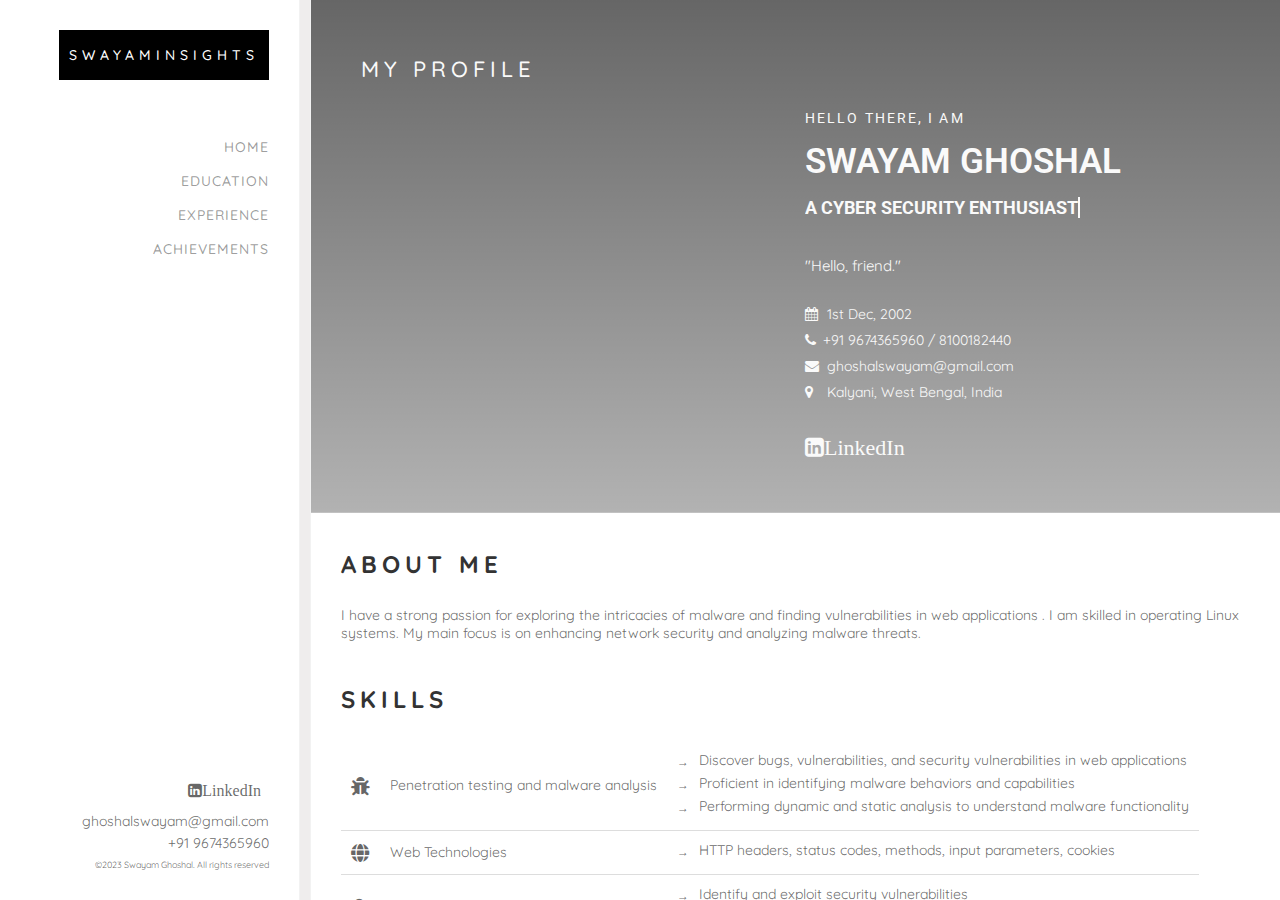
==== index.html @ ed30ce41 "Update index.html" ====
<!DOCTYPE html>
<html>
<head>
	<title>myWebsite</title>
	<link rel="stylesheet" type="text/css" href="css/style.css">
 





    <link rel="stylesheet" href="https://cdnjs.cloudflare.com/ajax/libs/font-awesome/5.15.3/css/all.min.css">
  
	<link href="https://stackpath.bootstrapcdn.com/font-awesome/4.7.0/css/font-awesome.min.css" rel="stylesheet">
</head>
<style>
  @charset "utf-8";
@import url('https://fonts.googleapis.com/css?family=Quicksand:300,400,500,700');
@import url('https://fonts.googleapis.com/css?family=Roboto');
  table {
    border-collapse: collapse;
  }

  th,
  td {
    padding: 10px;
    border-bottom: 1px solid #ddd;
  }

  th:first-child,
  td:first-child {
    border-left: none;
  }

  th:last-child,
  td:last-child {
    border-right: none;
  }

  tr:last-child td {
    border-bottom: none;
  }
    body {
  background-color:rgb(239, 239, 239);}

#Home.section1 {
         
            background: linear-gradient(rgba(0,0,0,0.6), rgba(0,0,0,0.3)), url("bg.jpg");
            background-size: cover;
            background-position: center;
            background-repeat: no-repeat;
            color: #fafafa;
            padding: 50px;
        }

        #Home.section1 .text-box {
            background-color: rgba(0, 0, 0, 0.5);
            padding: 20px;
        }

        #Home.section1 h1, #Home.section1 p {
            margin: 0;
        }
        .sm-text ,.name,.role{
            margin: 0;
            color: #fafafa;  }
        .left-content {
    width: 250px;}
    @media screen and (max-width: 800px) {
  .pg-sub-title,
  .pg-title,
  .pg-title2,
  .user-profile .sm-text,
  .user-profile .name,
  .user-profile .role ,
  .user-profile .text,
  .pr-list ul li{
    font-size: 15px;
  }
}
@media screen and (max-width: 700px) {
  .pg-sub-title,
  .pg-title,
  .pg-title2,
  .user-profile .sm-text,
  .user-profile .name,
  .user-profile .role ,
  .user-profile .text,
  .pr-list ul li{
    font-size: 13px;
  }
}
@media screen and (max-width: 600px) {
  .pg-sub-title,
  .pg-title,
  .pg-title2,
  .user-profile .sm-text,
  .user-profile .name,
  .user-profile .role ,
  .user-profile .text,
  .pr-list ul li{
    font-size: 10px;
  }
}
.pg-title2{
    color:hwb(0 85% 14%);
}
.pg-title {
        color: black;
    }
    .small-font {
        font-size: 14px;}

        .hobby-title {
    text-decoration: underline;
  }
  @charset "utf-8";
@import url('https://fonts.googleapis.com/css?family=Quicksand:300,400,500,700');
@import url('https://fonts.googleapis.com/css?family=Roboto');

* {
  margin: 0;
  padding: 0;
  box-sizing: border-box;
}



.pro-details .role {

  font-size: 18px;
  font-weight: bold;

  white-space: nowrap;
  overflow: hidden;
  border-right: 0.15em solid #fafafa;
  animation: typing 1s steps(17), blink 0.5s step-end infinite alternate;
  margin-right:150px;
}

@keyframes typing {
  from {
    width: 0;
  }
  to {
    width: 100%;
  }
}

@keyframes blink {
  50% {
    border-color: transparent;
  }
}


.copy-rights {
  font-size: 9px;
}
html {
  height: 100%;
}
body {
  height: 100%;
  font-family: 'Quicksand', sans-serif;
 color: rgba(0, 0, 0, 0.6);
  box-sizing: border-box;
  font-size: 14px;
  overflow: hidden;
  background: rgb(244, 239, 239);

  
    height: 100vh;
    margin: 0;
    padding: 0;
    background-size: cover;
    
 

}

label {
  padding: 0;
  margin: 0;
}
ul, li, ol {
  padding: 0;
  margin: 0;
}
li{
  list-style: none;
}
a, img {
  border: 0;
  outline: none;
  text-decoration: none;
}
input::-moz-focus-inner {
  border: 0;
}
bo {
  outline: none;
}
img {
  max-width: 100%;
  height: auto;
  vertical-align: bottom;
}
input, select, textarea, button{
  font-family: 'Muli', sans-serif;
}
input:focus, select:focus, textarea:focus, button:focus{
  outline: 0;
}

a {
  color: inherit;
  -webkit-transition: 0.5s;
  -o-transition: 0.5s;
  transition: 0.5s; }



h1, h2, h3, h4, h5, h6 {
  color: #000;
  font-family: "Quicksand", Arial, sans-serif;
  font-weight: 400;
  margin: 0 0 30px 0; }


i.material-icons {
  font-size: inherit;
  line-height: inherit;
}
::-webkit-scrollbar-track
{
  -webkit-box-shadow: inset 0 0 6px rgba(0,0,0,0.3);
  background-color: #F5F5F5;
}

::-webkit-scrollbar
{
  width: 5px;
  height: 5px;
  background-color: #F5F5F5;
}

::-webkit-scrollbar-thumb
{

  -webkit-box-shadow: inset 0 0 6px rgba(0,0,0,.3);
  background-color: #777;
}


.t-title-size{
  font-size: 18px;
}
.t-bold{
  font-weight: 600;
}
.t-normal{
  font-weight: normal;
}
.t-center{
  text-align: center;
}
.t-right{
  text-align: right;
}



.p-5{
  padding: 5px;
}
.p-10{
  padding: 10px;
}
.p-15{
  padding: 15px;
}
.p-20{
  padding: 20px;
}
.p-25{
  padding: 25px;
}
.p-30{
  padding: 30px;
}
.p-35{
  padding: 35px;
}
.p-40{
  padding: 40px;
}
.p-45{
  padding: 45px;
}
.p-50{
  padding: 50px;
}

.p-right5{
  padding-right: 5px;
}
.p-right10{
  padding-right: 10px;
}
.p-right15{
  padding-right: 15px;
}
.p-right20{
  padding-right: 20px;
}
.p-right25{
  padding-right: 25px;
}
.p-right30{
  padding-right: 30px;
}

.p-left5{
  padding-left: 5px;
}
.p-left10{
  padding-left: 10px;
}
.p-left15{
  padding-left: 15px;
}
.p-left20{
  padding-left: 20px;
}
.p-left25{
  padding-left: 25px;
}
.p-left30{
  padding-left: 30px;
}

.m-5{
  margin: 5px;
}
.m-10{
  margin: 10px;
}
.m-15{
  margin: 15px;
}
.m-20{
  margin: 20px;
}
.m-25{
  margin: 25px;
}
.m-30{
  margin: 30px;
}
.m-35{
  margin: 35px;
}
.m-40{
  margin: 40px;
}
.m-45{
  margin: 45px;
}
.m-50{
  margin: 50px;
}


.d-flex{
  display: flex;
}
.d-flex-align-center{
  display: flex;
  align-items: center;
  flex-direction: row;
}
.d-flex-align-center-column{
  display: flex;
  align-items: center;
  flex-direction: column;
}
.flex-1{
  flex: 1;
}
.flex-2{
  flex: 2;
}




.wraper {
    width: 100%;
    height: 100%;
}


.container {
    height: 100%;
    display: flex;
    flex-direction: row;
}

.left-content {
    width: 300px;
    overflow-y: auto;
    height: 100%;
    background: #fff;
    border-right: 1px solid rgba(221, 221, 221, 0.38);
    display: flex;
    flex-direction: column;
}

.main-content {
    flex: 1;
    overflow-y: auto;
    margin-left: 10px;
    background: #fff;
    border-left: 1px solid rgba(221, 221, 221, 0.38);
}
.logo {
    display: flex;
    justify-content: flex-end;
}

.logo a {
    color: #fff;
    text-align: right;
    background: #000;
    display: flex;
    flex-direction: column;
    padding: 10px;
    font-size: 20px;
    text-transform: uppercase;
    letter-spacing: 5px;
    line-height: 30px;
    font-weight: 500;
}

.nav {
    flex: 1;
   
    justify-content: flex-end;
    margin: 50px 0px;
}

.nav ul li, .nav ul li a {
    display: flex;
    justify-content: flex-end;
}

.nav ul li a {
    padding: 8px 0px;
    text-transform: uppercase;
    color: rgba(0, 0, 0, 0.4);
    letter-spacing: 1px;
    font-weight: 500;
    position: relative;
}

.nav ul li a:hover {
    color: #000;
}
.nav ul li a:after {
    content: "";
    width: 0;
    height: 1px;
    background: #000;
    position: absolute;
    bottom: 5px;
    left: 0;
    right: 0;
    -webkit-transform: scaleX(0);
    -moz-transform: scaleX(0);
    -ms-transform: scaleX(0);
    -o-transform: scaleX(0);
    transform: scaleX(0);
    -webkit-transition: all 0.3s cubic-bezier(0.175, 0.885, 0.32, 1.275);
    -moz-transition: all 0.3s cubic-bezier(0.175, 0.885, 0.32, 1.275);
    -ms-transition: all 0.3s cubic-bezier(0.175, 0.885, 0.32, 1.275);
    -o-transition: all 0.3s cubic-bezier(0.175, 0.885, 0.32, 1.275);
    transition: all 0.3s cubic-bezier(0.175, 0.885, 0.32, 1.275);
}

.nav ul li a:hover:after {
    width: 100%;
    -webkit-transform: scaleX(1);
    -moz-transform: scaleX(1);
    -ms-transform: scaleX(1);
    -o-transform: scaleX(1);
    transform: scaleX(1);
}

.left-footer {
    color: rgba(0, 0, 0, 0.6);
    display: flex;
    flex-direction: column;
    justify-content: flex-end;
}

.foot-contact, .social-icons ul, .copy-rights {
    display: flex;
    justify-content: flex-end;
}

.social-icons ul li {
    display: flex;
    justify-content: flex-end;
    flex-direction: row;
}

.foot-contact ul {
    display: flex;
    flex-direction: column;
}

.foot-contact ul li {
    justify-content: flex-end;
    display: flex;
    margin: 2px 0px;
}

.foot-contact {
   margin: 5px 0px;
}



.social-icons ul li a {
    padding: 5px 8px;
    font-size: 16px;
}


.social-icons ul li a:hover {
  color: #000;
  transform: scale(1.2) translateY(-5px);
}
.user-profile {
    padding-left: 50px;
}

.sm-text {
    letter-spacing: 2.1px;
    font-weight: normal;
    color: #fafafa;
    font-size: 14px;
    font-family: "Roboto", sans-serif;
    text-transform: uppercase;
}

.name {
    font-size: 40px;
    text-transform: uppercase;
    margin: 15px 0px;
    color: #fafafa;
    font-family: "Roboto", sans-serif;
    font-weight: 600;
}

.role {
    font-size: 18px;
    font-weight: 500;
    font-family: "Roboto", sans-serif;
    text-transform: uppercase;
    margin-bottom: 20px;
    color: #fafafa;
}

.text {
   
    font-size: 15px;
}

.pr-list {
    margin: 30px 0px;
    
}

.pr-list ul li {
    margin-bottom: 8px;
}

.pr-list ul li i {
    width: 18px;
}
.social-icons-head ul {
    display: flex;
}

.social-icons-head ul li a {
    padding: 5px 10px;
    font-size: 22px;
    transition: all .3s;
        display: flex;
}


.social-icons-head ul li:nth-child(1) a {
    padding-left: 0;
}

.social-icons-head ul li a:hover {
    color: #000;
    transform: scale(1.2) translateY(-5px);
}
.sec-title {
    margin-bottom: 50px;
}

.pg-title {
    font-size: 22px;
    font-weight: 500;
    text-transform: uppercase;
    letter-spacing: 5px;
    line-height: 1.8;
    color: #000;
}
.pg-title2 {
    font-size: 22px;
    font-weight: 500;
    text-transform: uppercase;
    letter-spacing: 5px;
    line-height: 1.8;
    color: #fafafa;
}

.pg-sub-title {
    margin-bottom: 10px;
    display: block;
    font-size: 10px;
    text-transform: uppercase;
    color: #999999;
    font-weight: 500;
    letter-spacing: 5px;
    font-size: 15px;
}
.social-icons-head ul li:nth-child(1) a:hover i {
  color: gray;
}
.sec-title {

  margin-bottom: 20px;
}

.pg-title {
  font-size: 24px;
  font-weight: bold;
  color: #333;
}

.skills-content {
  margin-top: 20px;
}

.skills-content ul {
  padding: 0;
  list-style: none;
}

.skills-content ul {
  padding: 0;
  list-style: none;
}

.skills-content ul li {
  display: flex;
  align-items: flex-start;
  margin-bottom: 5px;
}

.skills-content ul li::before {
  content: "\2192"; 
  margin-right: 10px;
  margin-top: 3px;
  font-size: 12px;
}

.skill-title {
  font-size: 18px;
  font-weight: bold;
  color: #333;
}

.skill-description {
  font-size: 14px;
  color: #555;
  margin-left: 20px;
}



* {
  margin: 0;
  padding: 0;
  box-sizing: border-box;
}

.pro-details .role {

  font-size: 18px;
  font-weight: bold;

  white-space: nowrap;
  overflow: hidden;
  border-right: 0.15em solid #fafafa;
  animation: typing 1s steps(17), blink 0.5s step-end infinite alternate;
  margin-right:150px;
}

@keyframes typing {
  from {
    width: 0;
  }
  to {
    width: 100%;
  }
}

@keyframes blink {
  50% {
    border-color: transparent;
  }
}


.copy-rights {
  font-size: 9px;
}
html {
  height: 100%;
}
body {
  height: 100%;
  font-family: 'Quicksand', sans-serif;
 color: rgba(0, 0, 0, 0.6);
  box-sizing: border-box;
  font-size: 14px;
  overflow: hidden;
  background: rgb(239, 237, 237);

  
    height: 100vh;
    margin: 0;
    padding: 0;
    background-size: cover;
    
 

}

label {
  padding: 0;
  margin: 0;
}
ul, li, ol {
  padding: 0;
  margin: 0;
}
li{
  list-style: none;
}
a, img {
  border: 0;
  outline: none;
  text-decoration: none;
}
input::-moz-focus-inner {
  border: 0;
}
bo {
  outline: none;
}
img {
  max-width: 100%;
  height: auto;
  vertical-align: bottom;
}
input, select, textarea, button{
  font-family: 'Muli', sans-serif;
}
input:focus, select:focus, textarea:focus, button:focus{
  outline: 0;
}

a {
  color: inherit;
  -webkit-transition: 0.5s;
  -o-transition: 0.5s;
  transition: 0.5s; }



h1, h2, h3, h4, h5, h6 {
  color: #000;
  font-family: "Quicksand", Arial, sans-serif;
  font-weight: 400;
  margin: 0 0 30px 0; }


i.material-icons {
  font-size: inherit;
  line-height: inherit;
}
::-webkit-scrollbar-track
{
  -webkit-box-shadow: inset 0 0 6px rgba(0,0,0,0.3);
  background-color: #F5F5F5;
}

::-webkit-scrollbar
{
  width: 5px;
  height: 5px;
  background-color: #F5F5F5;
}

::-webkit-scrollbar-thumb
{

  -webkit-box-shadow: inset 0 0 6px rgba(0,0,0,.3);
  background-color: #777;
}


.t-title-size{
  font-size: 18px;
}
.t-bold{
  font-weight: 600;
}
.t-normal{
  font-weight: normal;
}
.t-center{
  text-align: center;
}
.t-right{
  text-align: right;
}



.p-5{
  padding: 5px;
}
.p-10{
  padding: 10px;
}
.p-15{
  padding: 15px;
}
.p-20{
  padding: 20px;
}
.p-25{
  padding: 25px;
}
.p-30{
  padding: 30px;
}
.p-35{
  padding: 35px;
}
.p-40{
  padding: 40px;
}
.p-45{
  padding: 45px;
}
.p-50{
  padding: 50px;
}

.p-right5{
  padding-right: 5px;
}
.p-right10{
  padding-right: 10px;
}
.p-right15{
  padding-right: 15px;
}
.p-right20{
  padding-right: 20px;
}
.p-right25{
  padding-right: 25px;
}
.p-right30{
  padding-right: 30px;
}

.p-left5{
  padding-left: 5px;
}
.p-left10{
  padding-left: 10px;
}
.p-left15{
  padding-left: 15px;
}
.p-left20{
  padding-left: 20px;
}
.p-left25{
  padding-left: 25px;
}
.p-left30{
  padding-left: 30px;
}

.m-5{
  margin: 5px;
}
.m-10{
  margin: 10px;
}
.m-15{
  margin: 15px;
}
.m-20{
  margin: 20px;
}
.m-25{
  margin: 25px;
}
.m-30{
  margin: 30px;
}
.m-35{
  margin: 35px;
}
.m-40{
  margin: 40px;
}
.m-45{
  margin: 45px;
}
.m-50{
  margin: 50px;
}


.d-flex{
  display: flex;
}
.d-flex-align-center{
  display: flex;
  align-items: center;
  flex-direction: row;
}
.d-flex-align-center-column{
  display: flex;
  align-items: center;
  flex-direction: column;
}
.flex-1{
  flex: 1;
}
.flex-2{
  flex: 2;
}




.wraper {
    width: 100%;
    height: 100%;
}


.container {
    height: 100%;
    display: flex;
    flex-direction: row;
}

.left-content {
    width: 300px;
    overflow-y: auto;
    height: 100%;
    background: #fff;
    border-right: 1px solid rgba(221, 221, 221, 0.38);
    display: flex;
    flex-direction: column;
}

.main-content {
    flex: 1;
    overflow-y: auto;
    margin-left: 10px;
    background: #fff;
    border-left: 1px solid rgba(221, 221, 221, 0.38);
}
.logo {
    display: flex;
    justify-content: flex-end;
}

.logo a {
    color: #fff;
    text-align: right;
    background: #000;
    display: flex;
    flex-direction: column;
    padding: 10px;
    font-size: 20px;
    text-transform: uppercase;
    letter-spacing: 5px;
    line-height: 30px;
    font-weight: 500;
}

.nav {
    flex: 1;
   
    justify-content: flex-end;
    margin: 50px 0px;
}

.nav ul li, .nav ul li a {
    display: flex;
    justify-content: flex-end;
}

.nav ul li a {
    padding: 8px 0px;
    text-transform: uppercase;
    color: rgba(0, 0, 0, 0.4);
    letter-spacing: 1px;
    font-weight: 500;
    position: relative;
}

.nav ul li a:hover {
    color: #000;
}
.nav ul li a:after {
    content: "";
    width: 0;
    height: 1px;
    background: #000;
    position: absolute;
    bottom: 5px;
    left: 0;
    right: 0;
    -webkit-transform: scaleX(0);
    -moz-transform: scaleX(0);
    -ms-transform: scaleX(0);
    -o-transform: scaleX(0);
    transform: scaleX(0);
    -webkit-transition: all 0.3s cubic-bezier(0.175, 0.885, 0.32, 1.275);
    -moz-transition: all 0.3s cubic-bezier(0.175, 0.885, 0.32, 1.275);
    -ms-transition: all 0.3s cubic-bezier(0.175, 0.885, 0.32, 1.275);
    -o-transition: all 0.3s cubic-bezier(0.175, 0.885, 0.32, 1.275);
    transition: all 0.3s cubic-bezier(0.175, 0.885, 0.32, 1.275);
}

.nav ul li a:hover:after {
    width: 100%;
    -webkit-transform: scaleX(1);
    -moz-transform: scaleX(1);
    -ms-transform: scaleX(1);
    -o-transform: scaleX(1);
    transform: scaleX(1);
}

.left-footer {
    color: rgba(0, 0, 0, 0.6);
    display: flex;
    flex-direction: column;
    justify-content: flex-end;
}

.foot-contact, .social-icons ul, .copy-rights {
    display: flex;
    justify-content: flex-end;
}

.social-icons ul li {
    display: flex;
    justify-content: flex-end;
    flex-direction: row;
}

.foot-contact ul {
    display: flex;
    flex-direction: column;
}

.foot-contact ul li {
    justify-content: flex-end;
    display: flex;
    margin: 2px 0px;
}

.foot-contact {
   margin: 5px 0px;
}



.social-icons ul li a {
    padding: 5px 8px;
    font-size: 16px;
}


.social-icons ul li a:hover {
  color: #000;
  transform: scale(1.2) translateY(-5px);
}
.user-profile {
    padding-left: 50px;
}






.text {
   
    font-size: 15px;
}

.pr-list {
    margin: 30px 0px;
    
}

.pr-list ul li {
    margin-bottom: 8px;
}

.pr-list ul li i {
    width: 18px;
}
.social-icons-head ul {
    display: flex;
}

.social-icons-head ul li a {
    padding: 5px 10px;
    font-size: 22px;
    transition: all .3s;
        display: flex;
}


.social-icons-head ul li:nth-child(1) a {
    padding-left: 0;
}

.social-icons-head ul li a:hover {
    color: #000;
    transform: scale(1.2) translateY(-5px);
}
.sec-title {
    margin-bottom: 50px;
}

.pg-title {
    font-size: 22px;
    font-weight: 500;
    text-transform: uppercase;
    letter-spacing: 5px;
    line-height: 1.8;
    color: #000;
}
.pg-title2 {
    font-size: 22px;
    font-weight: 500;
    text-transform: uppercase;
    letter-spacing: 5px;
    line-height: 1.8;
    color: #fafafa;
}

.pg-sub-title {
    margin-bottom: 10px;
    display: block;
    font-size: 10px;
    text-transform: uppercase;
    color: #999999;
    font-weight: 500;
    letter-spacing: 5px;
    font-size: 15px;
}
.social-icons-head ul li:nth-child(1) a:hover i {
  color: gray;
}
.sec-title {

  margin-bottom: 20px;
}

.pg-title {
  font-size: 24px;
  font-weight: bold;
  color: #333;
}

.skills-content {
  margin-top: 20px;
}

.skills-content ul {
  padding: 0;
  list-style: none;
}

.skills-content ul {
  padding: 0;
  list-style: none;
}

.skills-content ul li {
  display: flex;
  align-items: flex-start;
  margin-bottom: 5px;
}

.skills-content ul li::before {
  content: "\2192"; 
  margin-right: 10px;
  margin-top: 3px;
  font-size: 12px;
}

.skill-title {
  font-size: 18px;
  font-weight: bold;
  color: #333;
}

.skill-description {
  font-size: 14px;
  color: #555;
  margin-left: 20px;
}



</style>
<div class="wraper">
    <div class="container">
        <div class="left-content p-30">
            <div class="logo">
                <a href="index.html">
                    <span class="small-font">SwayamInsights</span>
                </a>
            </div>
            <div class="nav">
                <ul>
                    <li><a href="#Home">Home</a></li>
                    <li><a href="html/education.html">Education</a></li>
                    <li><a href="">Experience</a></li>
                    <li><a href="html/achievements.html">Achievements</a></li>
                </ul>
            </div>
            <div class="left-footer">
                <div class="social-icons">
                    <ul>
                        <li><a href="https://www.linkedin.com/in/swayam-g-119730221/"><i class="fa fa-linkedin-square" aria-hidden="true">LinkedIn</i></a></li>
                    </ul>
                </div>
                <div class="foot-contact">
                    <ul>
                        <li>ghoshalswayam@gmail.com</li>
                        <li>+91 9674365960</li>
                    </ul>
                </div>
                <div class="copy-rights">&copy;2023 Swayam Ghoshal. All rights reserved</div>
            </div>
        </div>
        <div class="main-content">
            <div class="section1 p-30" id="Home">
                <div class="sec-title">
                    <div class="pg-title2">My Profile</div>
		    <script src="https://tryhackme.com/badge/616002"></script>
                </div>
                <div class="d-flex-align-center">
                    <div class="user-img flex-1"><img src=""></div>
                    <div class="user-profile flex-1">
                        <div class="pro-details">
                            <div class="sm-text">Hello there, I am</div>
                            <div class="name" style="font-size: 35px;">Swayam Ghoshal</div>
                            <div class="role">a Cyber security enthusiast</div>
                            <br>
                        </div>
                        <div class="text">"Hello, friend."</div>
                        <div class="pr-list">
                            <ul>
                                <li><i class="fa fa-calendar" aria-hidden="true"></i> 1st Dec, 2002</li>
                                <li><i class="fa fa-phone" aria-hidden="true"></i>+91 9674365960 / 8100182440</li>
                                <li><i class="fa fa-envelope" aria-hidden="true"></i> ghoshalswayam@gmail.com</li>
                                <li><i class="fa fa-map-marker" aria-hidden="true"></i> Kalyani, West Bengal, India</li>
                            </ul>
                        </div>
                        <div class="social-icons-head">
                            <ul>
                                <li><a href="https://www.linkedin.com/in/swayam-g-119730221/" target="_blank"><i class="fa fa-linkedin-square" aria-hidden="true">LinkedIn</i></a></li>
                            </ul>
                        </div>
                    </div>
                </div>
            </div>
            
            <div class="section2 p-30" id="About">
                <div class="sec-title">
                  <div class="pg-title">About Me</div>
                </div>
                <div class="about-content">
                  <p>
                  I have a strong passion for exploring the intricacies of malware and finding vulnerabilities in web applications . I am skilled in operating Linux systems.
		  My main focus is on enhancing network security and analyzing malware threats.
                   
                  </p>
    
                  
        <br><br>

        <div class="sec-title">
          <div class="pg-title">Skills</div>
        </div>
        <div class="skills-content">
          <table>
        <tr>
              <td><i class="fas fa-bug fa-lg"></i></td>
              <td> Penetration testing and malware analysis</td>
              <td>
                <ul>
                  <li> Discover bugs, vulnerabilities, and security vulnerabilities in web applications</li>
                  <li> Proficient in identifying malware behaviors and capabilities</li>
                  <li> Performing dynamic and static analysis to understand malware functionality</li>    
                </ul>
              </td>
            </tr>
         
            <tr>
              <td><i class="fas fa-globe fa-lg"></i></td>
              <td>Web Technologies</td>
              <td>
                <ul>
                  <li> HTTP headers, status codes, methods, input parameters, cookies</li>
                </ul>
              </td>
            </tr>
            <tr>
              <td><i class="fas fa-lock fa-lg"></i></td>
              <td>Security Vulnerabilities</td>
              <td>
                <ul>
                  <li> Identify and exploit security vulnerabilities</li>
                  <li> Information disclosure, IDOR, broken access control</li>
                </ul>
              </td>
            </tr>
            <tr>
              <td><i class="fas fa-tools fa-lg"></i></td>
              <td>Tool Proficiency</td>
              <td>
                <ul>
                  <li> Ferox Buster, Burp Suite, Wireshark</li>
                  <li> PEview, Dependency Walker, InetSim, ApdateDNS, IDApro.</li>
                </ul>
              </td>
            </tr>
            <tr>
              <td><i class="fas fa-search fa-lg"></i></td>
              <td>Information Gathering</td>
              <td>
                <ul>
                  <li> Expertise in information gathering techniques</li>
                  <li> Identify hidden paths, conduct code analysis</li>
                </ul>
              </td>
            </tr>
          </table>
        </div>
        


<div class="sec-title">
  <div class="pg-title">Hobbies</div>
</div>
<div class="hobbies-content">
  <ul>
	    <li>
      <i class="fas fa-code"></i>
      <b><span class="hobby-title">Reverse Engineering</span></b>
      <p class="hobby-description">Deconstructing software to comprehend its design and functionality and understanding the mindset of hackers and learn how they execute their exploits to gain access to systems.</p>
    </li>
	 <br>
	  
	    
        <li><i class="fas fa-language"></i> <b><span class="hobby-title">Learning Languages</span></b>
        <li>English - Native level fluency</li>
        <li>Hindi - Native level fluency</li>
        <li>Bengali - Native level fluency</li>
        <li>Japanese - Elementary knowledge</li>
         <!--<li>German - Elementary knowledge</li>-->
      
    </li>
    <br>
	  
	  
    <li>
      <i class="fas fa-chart-line"></i>
      <b><span class="hobby-title">Stock Market Analysis</span></b>
      <p class="hobby-description">I find analyzing and studying market trends using technical analysis, along with planning and executing trades with risk management, to be incredibly thrilling.</p>
    </li>
    <br>
    <li>
      <i class="fas fa-gamepad"></i>
      <b><span class="hobby-title">Gaming</span></b>
      <p class="hobby-description">Exploring and engaging in strategic gameplay for relaxation and enjoyment.</p>
    </li>
    <br>
    <li>
      <i class="fas fa-film"></i>
      <b><span class="hobby-title">Media Entertainment</span></b>
      <p class="hobby-description">I find detective/techy/hacker movies and those exploring market manipulation and psychological training captivating</p>
    </li>
   
  
  
  </ul>
</div>

</body>
</html>
---- css/style.css ----
@charset "utf-8";
@import url('https://fonts.googleapis.com/css?family=Quicksand:300,400,500,700');
@import url('https://fonts.googleapis.com/css?family=Roboto');

* {
  margin: 0;
  padding: 0;
  box-sizing: border-box;
}


html, body {
  height: 100%;
  font-family: 'Quicksand', sans-serif;
  color: rgba(0, 0, 0, 0.6);
  background: #fafafa;
}


.pro-details .role {

  font-size: 18px;
  font-weight: bold;

  white-space: nowrap;
  overflow: hidden;
  border-right: 0.15em solid #fafafa;
  animation: typing 1s steps(17), blink 0.5s step-end infinite alternate;
  margin-right:150px;
}

@keyframes typing {
  from {
    width: 0;
  }
  to {
    width: 100%;
  }
}

@keyframes blink {
  50% {
    border-color: transparent;
  }
}


.copy-rights {
  font-size: 9px;
}
html {
  height: 100%;
}
body {
  height: 100%;
  font-family: 'Quicksand', sans-serif;
 color: rgba(0, 0, 0, 0.6);
  box-sizing: border-box;
  font-size: 14px;
  overflow: hidden;
  background: #fafafa;

  
    height: 100vh;
    margin: 0;
    padding: 0;
    background-size: cover;
    
 

}

label {
  padding: 0;
  margin: 0;
}
ul, li, ol {
  padding: 0;
  margin: 0;
}
li{
  list-style: none;
}
a, img {
  border: 0;
  outline: none;
  text-decoration: none;
}
input::-moz-focus-inner {
  border: 0;
}
bo {
  outline: none;
}
img {
  max-width: 100%;
  height: auto;
  vertical-align: bottom;
}
input, select, textarea, button{
  font-family: 'Muli', sans-serif;
}
input:focus, select:focus, textarea:focus, button:focus{
  outline: 0;
}

a {
  color: inherit;
  -webkit-transition: 0.5s;
  -o-transition: 0.5s;
  transition: 0.5s; }



h1, h2, h3, h4, h5, h6 {
  color: #000;
  font-family: "Quicksand", Arial, sans-serif;
  font-weight: 400;
  margin: 0 0 30px 0; }


i.material-icons {
  font-size: inherit;
  line-height: inherit;
}
::-webkit-scrollbar-track
{
  -webkit-box-shadow: inset 0 0 6px rgba(0,0,0,0.3);
  background-color: #F5F5F5;
}

::-webkit-scrollbar
{
  width: 5px;
  height: 5px;
  background-color: #F5F5F5;
}

::-webkit-scrollbar-thumb
{

  -webkit-box-shadow: inset 0 0 6px rgba(0,0,0,.3);
  background-color: #777;
}


.t-title-size{
  font-size: 18px;
}
.t-bold{
  font-weight: 600;
}
.t-normal{
  font-weight: normal;
}
.t-center{
  text-align: center;
}
.t-right{
  text-align: right;
}



.p-5{
  padding: 5px;
}
.p-10{
  padding: 10px;
}
.p-15{
  padding: 15px;
}
.p-20{
  padding: 20px;
}
.p-25{
  padding: 25px;
}
.p-30{
  padding: 30px;
}
.p-35{
  padding: 35px;
}
.p-40{
  padding: 40px;
}
.p-45{
  padding: 45px;
}
.p-50{
  padding: 50px;
}

.p-right5{
  padding-right: 5px;
}
.p-right10{
  padding-right: 10px;
}
.p-right15{
  padding-right: 15px;
}
.p-right20{
  padding-right: 20px;
}
.p-right25{
  padding-right: 25px;
}
.p-right30{
  padding-right: 30px;
}

.p-left5{
  padding-left: 5px;
}
.p-left10{
  padding-left: 10px;
}
.p-left15{
  padding-left: 15px;
}
.p-left20{
  padding-left: 20px;
}
.p-left25{
  padding-left: 25px;
}
.p-left30{
  padding-left: 30px;
}

.m-5{
  margin: 5px;
}
.m-10{
  margin: 10px;
}
.m-15{
  margin: 15px;
}
.m-20{
  margin: 20px;
}
.m-25{
  margin: 25px;
}
.m-30{
  margin: 30px;
}
.m-35{
  margin: 35px;
}
.m-40{
  margin: 40px;
}
.m-45{
  margin: 45px;
}
.m-50{
  margin: 50px;
}


.d-flex{
  display: flex;
}
.d-flex-align-center{
  display: flex;
  align-items: center;
  flex-direction: row;
}
.d-flex-align-center-column{
  display: flex;
  align-items: center;
  flex-direction: column;
}
.flex-1{
  flex: 1;
}
.flex-2{
  flex: 2;
}




.wraper {
    width: 100%;
    height: 100%;
}


.container {
    height: 100%;
    display: flex;
    flex-direction: row;
}

.left-content {
    width: 300px;
    overflow-y: auto;
    height: 100%;
    background: #fff;
    border-right: 1px solid rgba(221, 221, 221, 0.38);
    display: flex;
    flex-direction: column;
}

.main-content {
    flex: 1;
    overflow-y: auto;
    margin-left: 10px;
    background: #fff;
    border-left: 1px solid rgba(221, 221, 221, 0.38);
}
.logo {
    display: flex;
    justify-content: flex-end;
}

.logo a {
    color: #fff;
    text-align: right;
    background: #000;
    display: flex;
    flex-direction: column;
    padding: 10px;
    font-size: 20px;
    text-transform: uppercase;
    letter-spacing: 5px;
    line-height: 30px;
    font-weight: 500;
}

.nav {
    flex: 1;
   
    justify-content: flex-end;
    margin: 50px 0px;
}

.nav ul li, .nav ul li a {
    display: flex;
    justify-content: flex-end;
}

.nav ul li a {
    padding: 8px 0px;
    text-transform: uppercase;
    color: rgba(0, 0, 0, 0.4);
    letter-spacing: 1px;
    font-weight: 500;
    position: relative;
}

.nav ul li a:hover {
    color: #000;
}
.nav ul li a:after {
    content: "";
    width: 0;
    height: 1px;
    background: #000;
    position: absolute;
    bottom: 5px;
    left: 0;
    right: 0;
    -webkit-transform: scaleX(0);
    -moz-transform: scaleX(0);
    -ms-transform: scaleX(0);
    -o-transform: scaleX(0);
    transform: scaleX(0);
    -webkit-transition: all 0.3s cubic-bezier(0.175, 0.885, 0.32, 1.275);
    -moz-transition: all 0.3s cubic-bezier(0.175, 0.885, 0.32, 1.275);
    -ms-transition: all 0.3s cubic-bezier(0.175, 0.885, 0.32, 1.275);
    -o-transition: all 0.3s cubic-bezier(0.175, 0.885, 0.32, 1.275);
    transition: all 0.3s cubic-bezier(0.175, 0.885, 0.32, 1.275);
}

.nav ul li a:hover:after {
    width: 100%;
    -webkit-transform: scaleX(1);
    -moz-transform: scaleX(1);
    -ms-transform: scaleX(1);
    -o-transform: scaleX(1);
    transform: scaleX(1);
}

.left-footer {
    color: rgba(0, 0, 0, 0.6);
    display: flex;
    flex-direction: column;
    justify-content: flex-end;
}

.foot-contact, .social-icons ul, .copy-rights {
    display: flex;
    justify-content: flex-end;
}

.social-icons ul li {
    display: flex;
    justify-content: flex-end;
    flex-direction: row;
}

.foot-contact ul {
    display: flex;
    flex-direction: column;
}

.foot-contact ul li {
    justify-content: flex-end;
    display: flex;
    margin: 2px 0px;
}

.foot-contact {
   margin: 5px 0px;
}



.social-icons ul li a {
    padding: 5px 8px;
    font-size: 16px;
}


.social-icons ul li a:hover {
  color: #000;
  transform: scale(1.2) translateY(-5px);
}
.user-profile {
    padding-left: 50px;
}

.sm-text {
    letter-spacing: 2.1px;
    font-weight: normal;
    color: #fafafa;
    font-size: 14px;
    font-family: "Roboto", sans-serif;
    text-transform: uppercase;
}

.name {
    font-size: 40px;
    text-transform: uppercase;
    margin: 15px 0px;
    color: #fafafa;
    font-family: "Roboto", sans-serif;
    font-weight: 600;
}

.role {
    font-size: 18px;
    font-weight: 500;
    font-family: "Roboto", sans-serif;
    text-transform: uppercase;
    margin-bottom: 20px;
    color: #fafafa;
}

.text {
   
    font-size: 15px;
}

.pr-list {
    margin: 30px 0px;
    
}

.pr-list ul li {
    margin-bottom: 8px;
}

.pr-list ul li i {
    width: 18px;
}
.social-icons-head ul {
    display: flex;
}

.social-icons-head ul li a {
    padding: 5px 10px;
    font-size: 22px;
    transition: all .3s;
        display: flex;
}

.social-icons-head {}

.social-icons-head ul li:nth-child(1) a {
    padding-left: 0;
}

.social-icons-head ul li a:hover {
    color: #000;
    transform: scale(1.2) translateY(-5px);
}
.sec-title {
    margin-bottom: 50px;
}

.pg-title {
    font-size: 22px;
    font-weight: 500;
    text-transform: uppercase;
    letter-spacing: 5px;
    line-height: 1.8;
    color: #000;
}
.pg-title2 {
    font-size: 22px;
    font-weight: 500;
    text-transform: uppercase;
    letter-spacing: 5px;
    line-height: 1.8;
    color: #fafafa;
}

.pg-sub-title {
    margin-bottom: 10px;
    display: block;
    font-size: 10px;
    text-transform: uppercase;
    color: #999999;
    font-weight: 500;
    letter-spacing: 5px;
    font-size: 15px;
}
.social-icons-head ul li:nth-child(1) a:hover i {
  color: gray;
}
.sec-title {

  margin-bottom: 20px;
}

.pg-title {
  font-size: 24px;
  font-weight: bold;
  color: #333;
}

.skills-content {
  margin-top: 20px;
}

.skills-content ul {
  padding: 0;
  list-style: none;
}

.skills-content ul {
  padding: 0;
  list-style: none;
}

.skills-content ul li {
  display: flex;
  align-items: flex-start;
  margin-bottom: 5px;
}

.skills-content ul li::before {
  content: "\2192"; 
  margin-right: 10px;
  margin-top: 3px;
  font-size: 12px;
}

.skill-title {
  font-size: 18px;
  font-weight: bold;
  color: #333;
}

.skill-description {
  font-size: 14px;
  color: #555;
  margin-left: 20px;
}
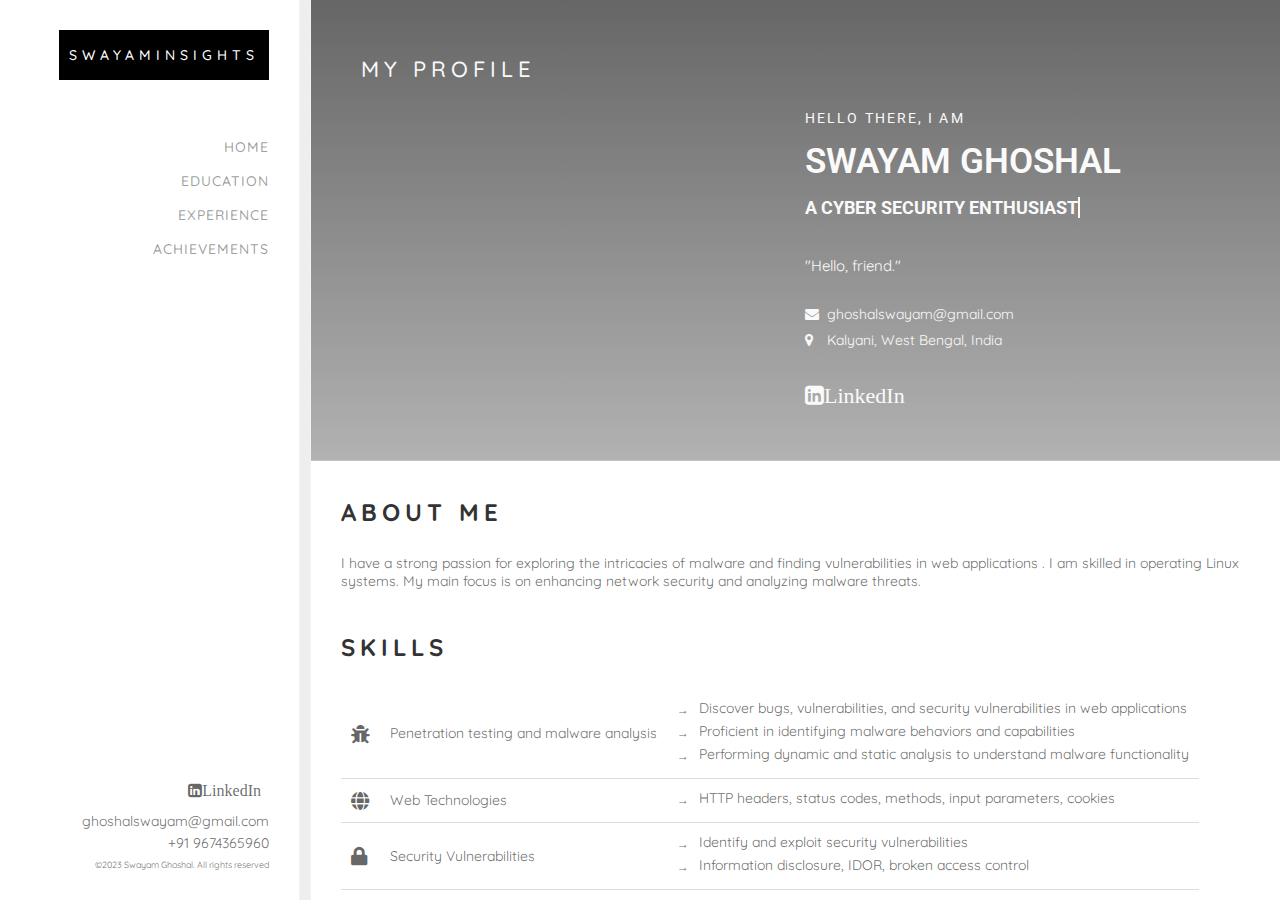
==== commit b0838b59: "Update index.html" ====
--- a/index.html
+++ b/index.html
@@ -1300,8 +1300,8 @@
                         <div class="text">"Hello, friend."</div>
                         <div class="pr-list">
                             <ul>
-                                <li><i class="fa fa-calendar" aria-hidden="true"></i> 1st Dec, 2002</li>
-                                <li><i class="fa fa-phone" aria-hidden="true"></i>+91 9674365960 / 8100182440</li>
+                             
+                               
                                 <li><i class="fa fa-envelope" aria-hidden="true"></i> ghoshalswayam@gmail.com</li>
                                 <li><i class="fa fa-map-marker" aria-hidden="true"></i> Kalyani, West Bengal, India</li>
                             </ul>
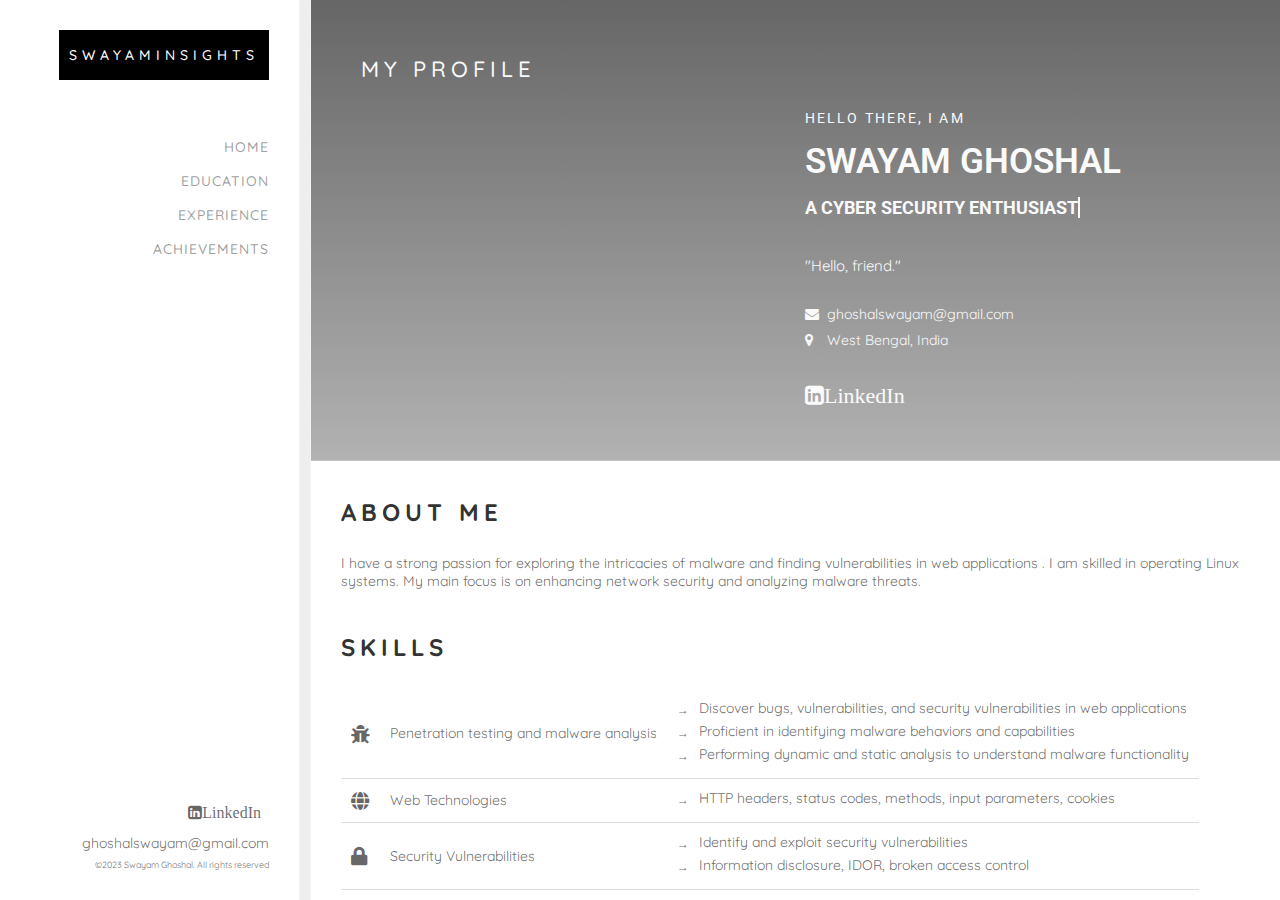
==== commit dac4334a: "Update index.html" ====
--- a/index.html
+++ b/index.html
@@ -1276,7 +1276,6 @@
                 <div class="foot-contact">
                     <ul>
                         <li>ghoshalswayam@gmail.com</li>
-                        <li>+91 9674365960</li>
                     </ul>
                 </div>
                 <div class="copy-rights">&copy;2023 Swayam Ghoshal. All rights reserved</div>
@@ -1303,7 +1302,7 @@
                              
                                
                                 <li><i class="fa fa-envelope" aria-hidden="true"></i> ghoshalswayam@gmail.com</li>
-                                <li><i class="fa fa-map-marker" aria-hidden="true"></i> Kalyani, West Bengal, India</li>
+                                <li><i class="fa fa-map-marker" aria-hidden="true"></i> West Bengal, India</li>
                             </ul>
                         </div>
                         <div class="social-icons-head">
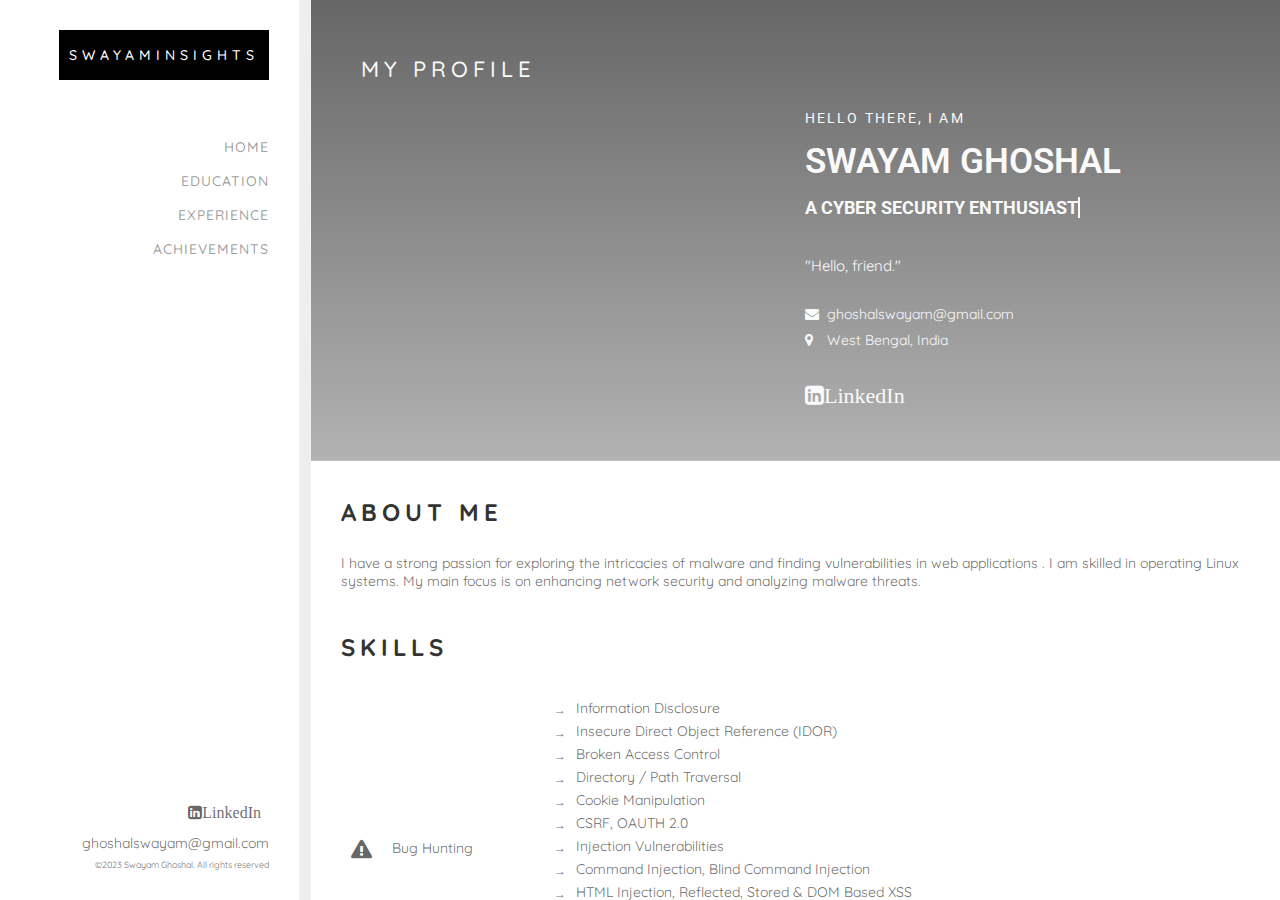
==== commit d100a5be: "Update index.html" ====
--- a/index.html
+++ b/index.html
@@ -1328,64 +1328,72 @@
                   
         <br><br>
 
-        <div class="sec-title">
+    <div class="sec-title">
           <div class="pg-title">Skills</div>
-        </div>
-        <div class="skills-content">
+      </div>
+      <div class="skills-content">
           <table>
-        <tr>
-              <td><i class="fas fa-bug fa-lg"></i></td>
-              <td> Penetration testing and malware analysis</td>
-              <td>
-                <ul>
-                  <li> Discover bugs, vulnerabilities, and security vulnerabilities in web applications</li>
-                  <li> Proficient in identifying malware behaviors and capabilities</li>
-                  <li> Performing dynamic and static analysis to understand malware functionality</li>    
-                </ul>
-              </td>
-            </tr>
-         
-            <tr>
-              <td><i class="fas fa-globe fa-lg"></i></td>
-              <td>Web Technologies</td>
-              <td>
-                <ul>
-                  <li> HTTP headers, status codes, methods, input parameters, cookies</li>
-                </ul>
-              </td>
-            </tr>
-            <tr>
-              <td><i class="fas fa-lock fa-lg"></i></td>
-              <td>Security Vulnerabilities</td>
-              <td>
-                <ul>
-                  <li> Identify and exploit security vulnerabilities</li>
-                  <li> Information disclosure, IDOR, broken access control</li>
-                </ul>
-              </td>
-            </tr>
-            <tr>
-              <td><i class="fas fa-tools fa-lg"></i></td>
-              <td>Tool Proficiency</td>
-              <td>
-                <ul>
-                  <li> Ferox Buster, Burp Suite, Wireshark</li>
-                  <li> PEview, Dependency Walker, InetSim, ApdateDNS, IDApro.</li>
-                </ul>
-              </td>
-            </tr>
-            <tr>
-              <td><i class="fas fa-search fa-lg"></i></td>
-              <td>Information Gathering</td>
-              <td>
-                <ul>
-                  <li> Expertise in information gathering techniques</li>
-                  <li> Identify hidden paths, conduct code analysis</li>
-                </ul>
-              </td>
-            </tr>
+              <tr>
+                  <td><i class="fas fa-exclamation-triangle fa-lg"></i></td>
+                  <td>Bug Hunting</td>
+                  <td>
+                      <ul>
+                          <li>Information Disclosure</li>
+                          <li>Insecure Direct Object Reference (IDOR)</li>
+                          <li>Broken Access Control</li>
+                          <li>Directory / Path Traversal</li>
+                          <li>Cookie Manipulation</li>
+                          <li>CSRF, OAUTH 2.0</li>
+                          <li>Injection Vulnerabilities</li>
+                          <li>Command Injection, Blind Command Injection</li>
+                          <li>HTML Injection, Reflected, Stored & DOM Based XSS</li>
+                          <li>Bypassing Security Filters, CSP</li>
+                          <li>SQL Injection, Blind SQLi, Time-based Blind SQLi</li>
+                          <li>SSRRF, Blind SSRF</li>
+                          <li>XXE (XML External Entity) Injection</li>
+                      </ul>
+                  </td>
+              </tr>
+              <tr>
+                  <td><i class="fas fa-search fa-lg"></i></td>
+                  <td>Information Gathering</td>
+                  <td>
+                      <ul>
+                          <li>Information gathering using Maltego</li>
+                          <li>Code analysis</li>
+                      </ul>
+                  </td>
+              </tr>
+              <tr>
+                  <td><i class="fas fa-bug fa-lg"></i></td>
+                  <td>Malware Analysis</td>
+                  <td>
+                  <ul>
+                    <li>
+                      Analyzing malware using IDA pro
+                    </li>
+                  </ul></td>
+                  <td></td>
+              </tr>
+              <tr>
+                  <td><i class="fas fa-tools fa-lg"></i></td>
+                  <td>Tool Proficiency</td>
+                  <td>
+                      <ul>
+                          <li>Metasploit</li>
+                          <li>Burp Suite</li>
+                          <li>IDA Pro</li> 
+                          <li>Feroxbuster</li> 
+                          <li>Nmap</li> 
+                          <li>Maltego</li>
+                      </ul>
+                  </td>
+              </tr>
+           
           </table>
-        </div>
+      </div>
+      
+
         
 
 
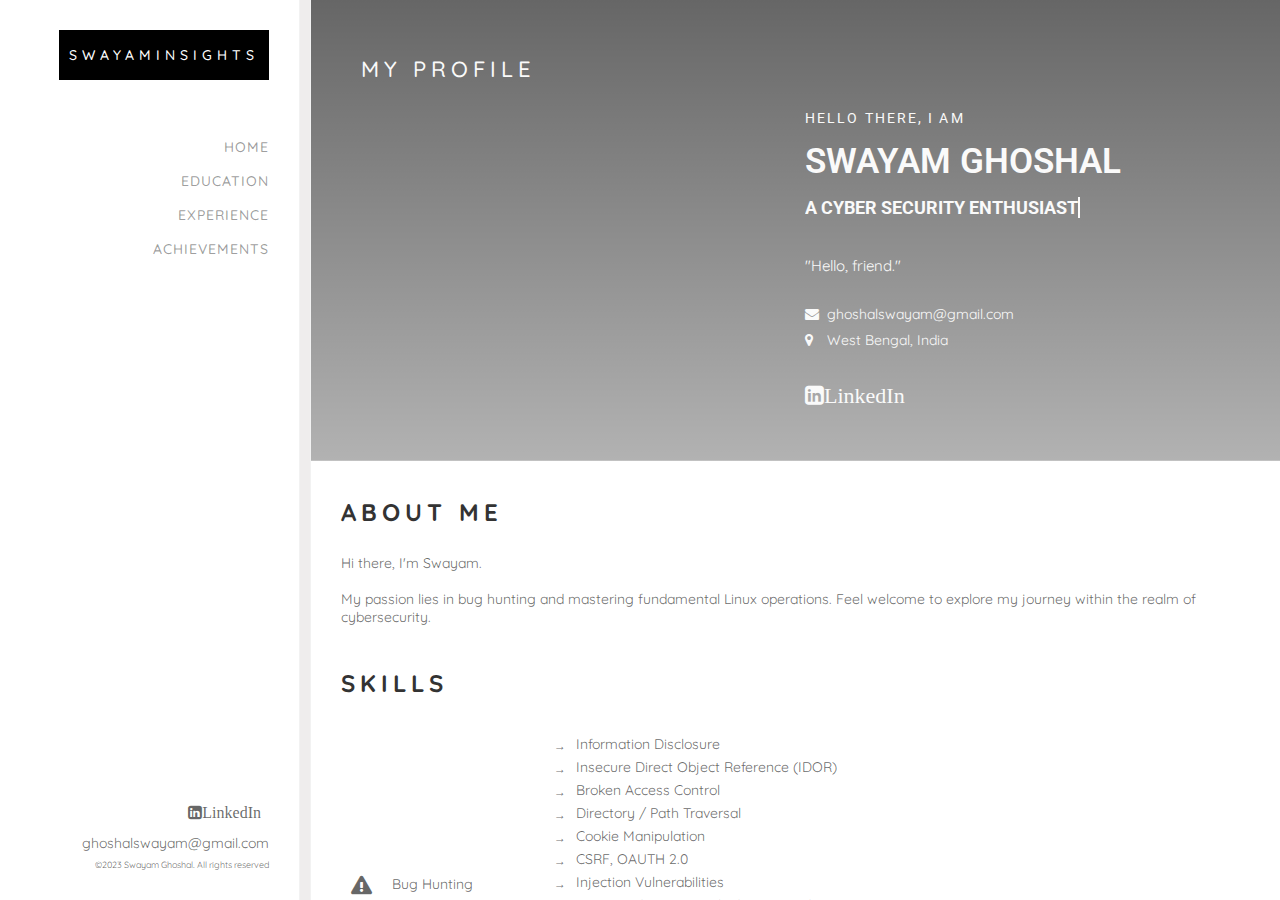
==== commit 627aa02a: "Update index.html" ====
--- a/index.html
+++ b/index.html
@@ -1320,8 +1320,8 @@
                 </div>
                 <div class="about-content">
                   <p>
-                  I have a strong passion for exploring the intricacies of malware and finding vulnerabilities in web applications . I am skilled in operating Linux systems.
-		  My main focus is on enhancing network security and analyzing malware threats.
+                  Hi there, I'm Swayam.<br> <br> My passion lies in bug hunting and mastering fundamental Linux operations. Feel welcome to explore my journey within the realm of cybersecurity.   </p>
+    
                    
                   </p>
     
@@ -1402,12 +1402,6 @@
 </div>
 <div class="hobbies-content">
   <ul>
-	    <li>
-      <i class="fas fa-code"></i>
-      <b><span class="hobby-title">Reverse Engineering</span></b>
-      <p class="hobby-description">Deconstructing software to comprehend its design and functionality and understanding the mindset of hackers and learn how they execute their exploits to gain access to systems.</p>
-    </li>
-	 <br>
 	  
 	    
         <li><i class="fas fa-language"></i> <b><span class="hobby-title">Learning Languages</span></b>
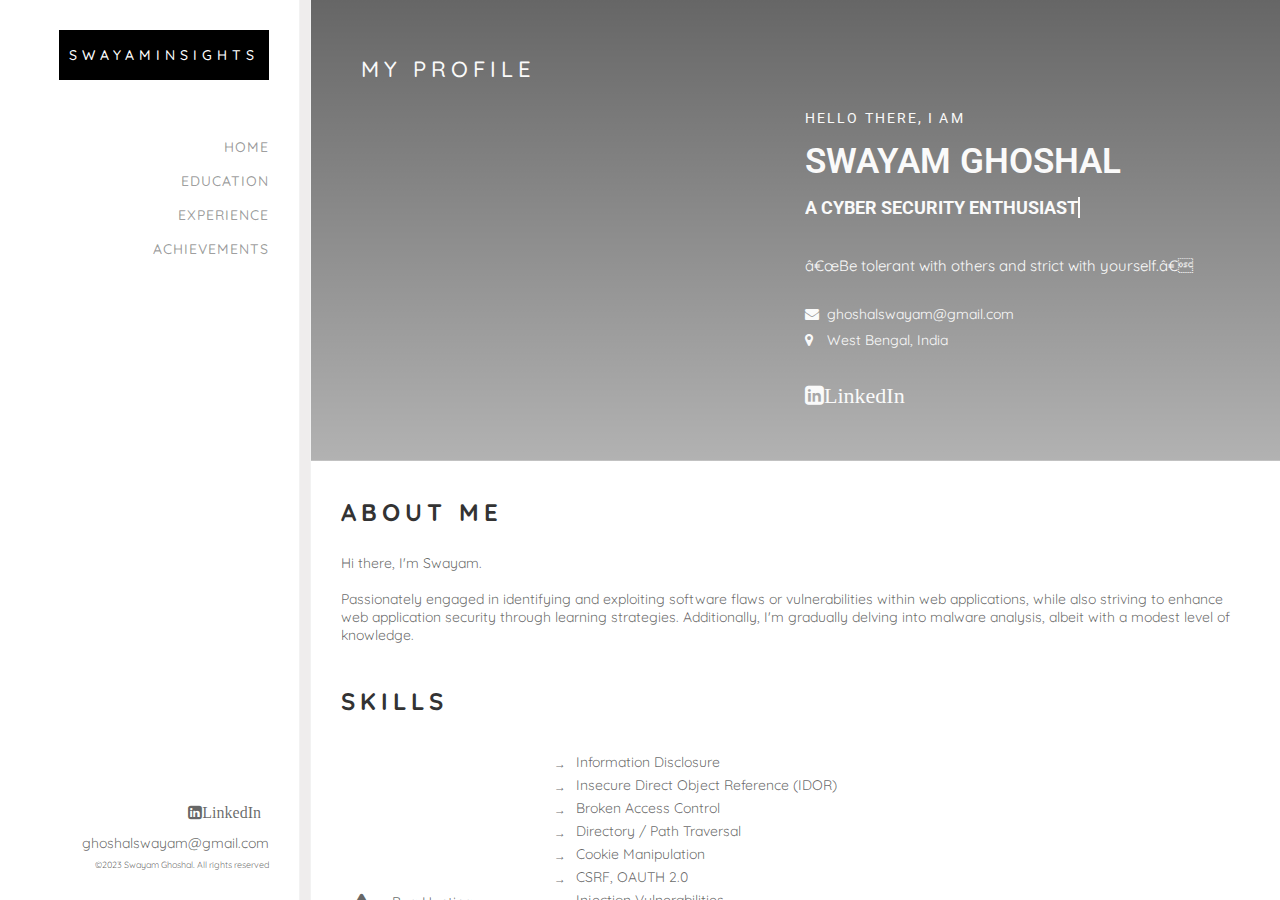
==== commit fe63dc6f: "Update index.html" ====
--- a/index.html
+++ b/index.html
@@ -1,7 +1,7 @@
 <!DOCTYPE html>
 <html>
 <head>
-	<title>myWebsite</title>
+	<title>Swayam's Website</title>
 	<link rel="stylesheet" type="text/css" href="css/style.css">
  
 
@@ -1296,7 +1296,7 @@
                             <div class="role">a Cyber security enthusiast</div>
                             <br>
                         </div>
-                        <div class="text">"Hello, friend."</div>
+                        <div class="text">“Be tolerant with others and strict with yourself.”</div>
                         <div class="pr-list">
                             <ul>
                              
@@ -1320,7 +1320,7 @@
                 </div>
                 <div class="about-content">
                   <p>
-                  Hi there, I'm Swayam.<br> <br> My passion lies in bug hunting and mastering fundamental Linux operations. Feel welcome to explore my journey within the realm of cybersecurity.   </p>
+                  Hi there, I'm Swayam.<br> <br> Passionately engaged in identifying and exploiting software flaws or vulnerabilities within web applications, while also striving to enhance web application security through learning strategies. Additionally, I'm gradually delving into malware analysis, albeit with a modest level of knowledge.   </p>
     
                    
                   </p>
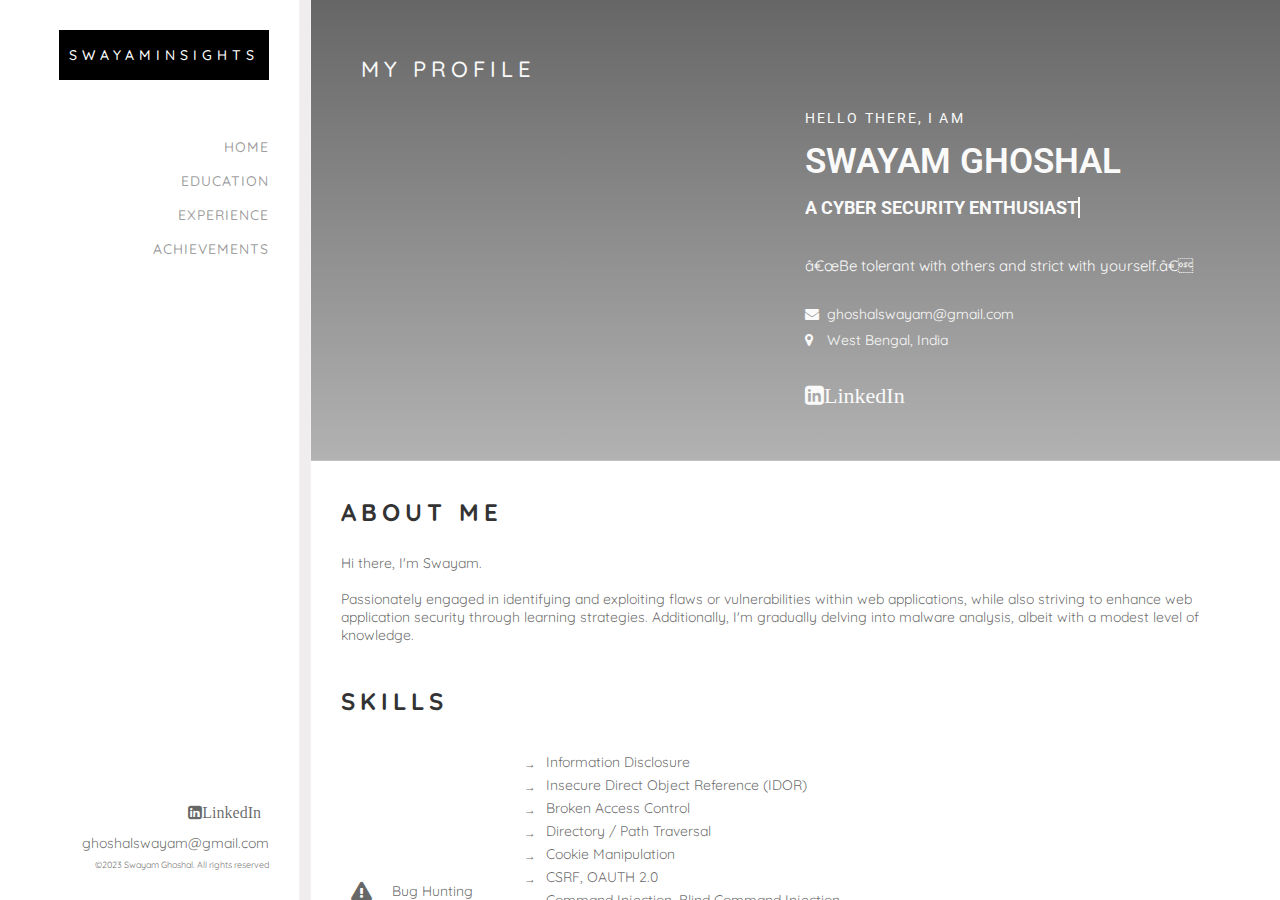
==== commit 7dd576e4: "Update index.html" ====
--- a/index.html
+++ b/index.html
@@ -5,6 +5,7 @@
 	<link rel="stylesheet" type="text/css" href="css/style.css">
  
 
+	
 
 
 
@@ -1320,7 +1321,7 @@
                 </div>
                 <div class="about-content">
                   <p>
-                  Hi there, I'm Swayam.<br> <br> Passionately engaged in identifying and exploiting software flaws or vulnerabilities within web applications, while also striving to enhance web application security through learning strategies. Additionally, I'm gradually delving into malware analysis, albeit with a modest level of knowledge.   </p>
+                  Hi there, I'm Swayam.<br> <br> Passionately engaged in identifying and exploiting flaws or vulnerabilities within web applications, while also striving to enhance web application security through learning strategies. Additionally, I'm gradually delving into malware analysis, albeit with a modest level of knowledge.   </p>
     
                    
                   </p>
@@ -1344,26 +1345,16 @@
                           <li>Directory / Path Traversal</li>
                           <li>Cookie Manipulation</li>
                           <li>CSRF, OAUTH 2.0</li>
-                          <li>Injection Vulnerabilities</li>
                           <li>Command Injection, Blind Command Injection</li>
                           <li>HTML Injection, Reflected, Stored & DOM Based XSS</li>
                           <li>Bypassing Security Filters, CSP</li>
                           <li>SQL Injection, Blind SQLi, Time-based Blind SQLi</li>
-                          <li>SSRRF, Blind SSRF</li>
+                          <li>SSRF, Blind SSRF</li>
                           <li>XXE (XML External Entity) Injection</li>
                       </ul>
                   </td>
               </tr>
-              <tr>
-                  <td><i class="fas fa-search fa-lg"></i></td>
-                  <td>Information Gathering</td>
-                  <td>
-                      <ul>
-                          <li>Information gathering using Maltego</li>
-                          <li>Code analysis</li>
-                      </ul>
-                  </td>
-              </tr>
+            
               <tr>
                   <td><i class="fas fa-bug fa-lg"></i></td>
                   <td>Malware Analysis</td>
@@ -1382,10 +1373,11 @@
                       <ul>
                           <li>Metasploit</li>
                           <li>Burp Suite</li>
+                          <li>Nuclei</li>
                           <li>IDA Pro</li> 
                           <li>Feroxbuster</li> 
                           <li>Nmap</li> 
-                          <li>Maltego</li>
+                        
                       </ul>
                   </td>
               </tr>
